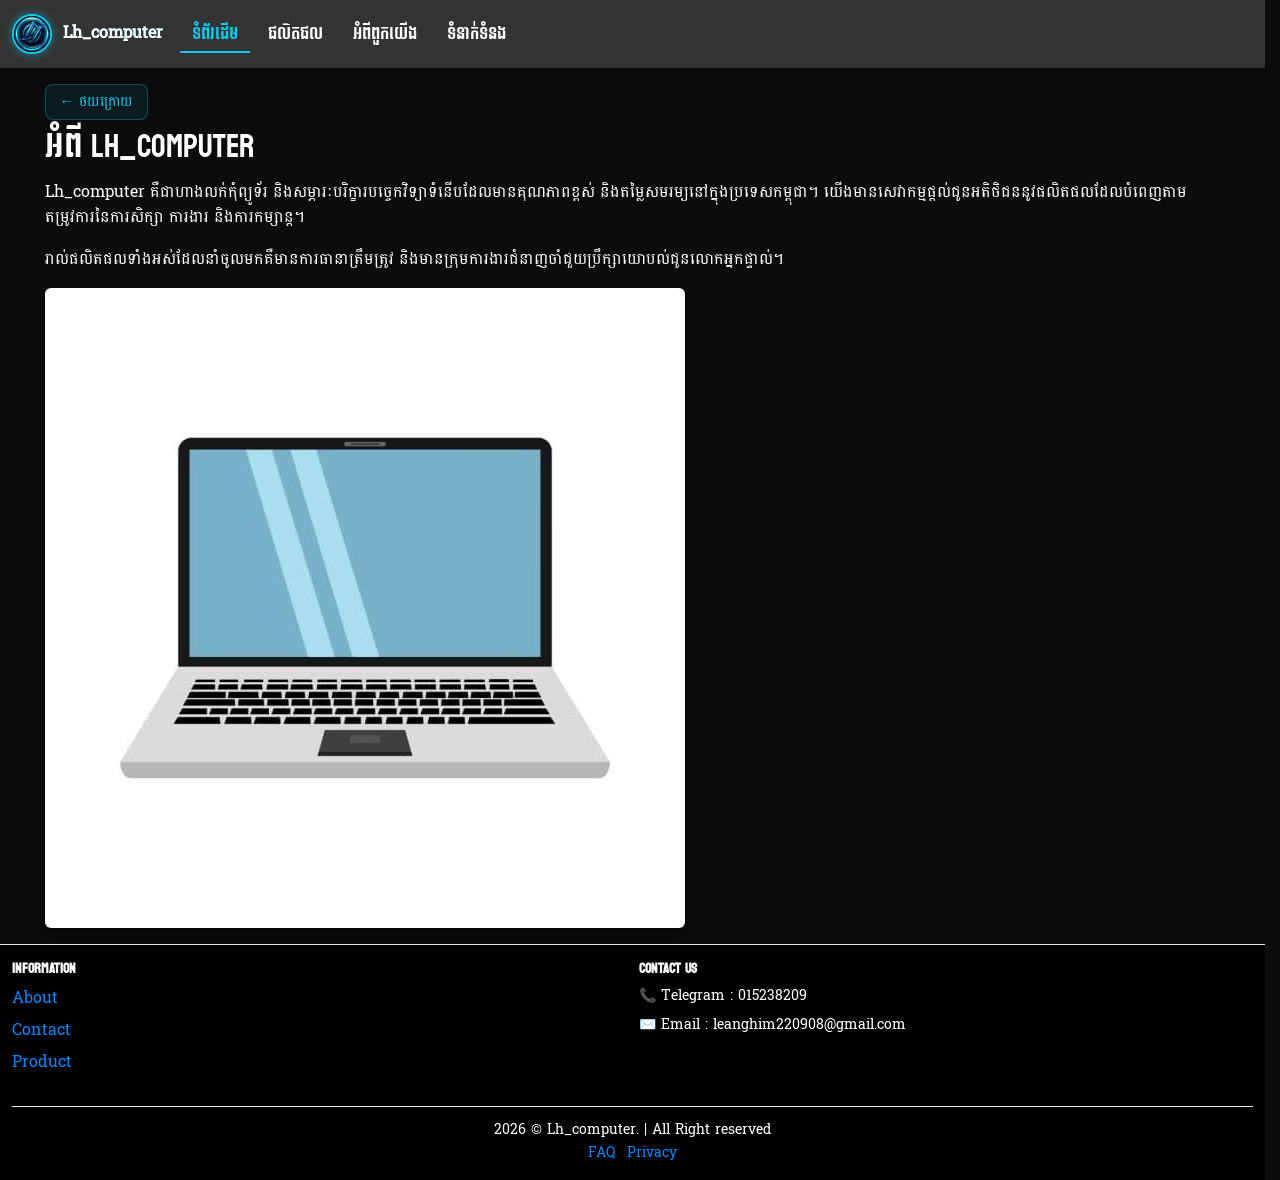
==== about.html @ ca2b9811 "Add files via upload" ====
<!DOCTYPE html>
<html lang="km">

<head>
    <meta charset="UTF-8">
    <meta name="viewport" content="width=device-width, initial-scale=1.0">
    <title>អំពីពួកយើង - Lh_computer</title>
    <link rel="stylesheet" href="assets/css/bootstrap.css">
    <link rel="stylesheet" href="assets/css/bootstrap-grid.css">
    <link rel="stylesheet" href="assets/css/custom.css">
</head>

<body>
    <header>
        <nav class="navbar sm:navbar-expand" data-bs-theme="dark">
            <div class="container-fluid">
                <a class="navbar-brand d-flex align-items-center" href="index.html">
                    <img src="assets/images/logos/Gemini_Generated_Image_u8m9ju8m9ju8m9ju.jpg"
                        style="height: 40px; width: auto;" class="me-2">
                    <span>Lh_computer</span>
                </a>
                <dialog class="drawer drawer-end" tabindex="-1" id="navbarNav" aria-labelledby="navbarNavLabel">
                    <div class="drawer-header">
                        <h5 class="drawer-title" id="navbarNavLabel">Menu</h5>
                        <button type="button" class="btn-close" data-bs-dismiss="drawer" aria-label="Close"></button>
                    </div>
                    <div class="drawer-body">
                        <ul class="navbar-nav">
                            <li class="nav-item">
                                <a class="nav-link active" aria-current="page" href="index.html">ទំព័រដើម</a>
                            </li>
                            <li class="nav-item">
                                <a class="nav-link" href="product.html">ផលិតផល</a>
                            </li>
                            <li class="nav-item">
                                <a class="nav-link" href="about.html">អំពីពួកយើង</a>
                            </li>
                            <li class="nav-item">
                                <a class="nav-link" href="contact.html">ទំនាក់ទំនង</a>
                            </li>
                        </ul>
                    </div>
                </dialog>
            </div>
        </nav>
    </header>

    <!-- About Section -->
    <div class="container my-5">
        <!-- ប៊ូតុង Back ថយក្រោយទៅកាន់ទំព័រដើម (index.html) វិញ -->
        <div class="mb-3">
            <a href="product.html" class="back-btn-modern text-decoration-none">
                <span>← ថយក្រោយ</span>
            </a>
        </div>
        <h2 class="mb-4 text-white">អំពី LH_COMPUTER</h2>
        <p class="text-muted">
            Lh_computer គឺជាហាងលក់កុំព្យូទ័រ និងសម្ភារៈបរិក្ខារបច្ចេកវិទ្យាទំនើបដែលមានគុណភាពខ្ពស់
            និងតម្លៃសមរម្យនៅក្នុងប្រទេសកម្ពុជា។ យើងមានសេវាកម្មផ្តល់ជូនអតិថិជននូវផលិតផលដែលបំពេញតាមតម្រូវការនៃការសិក្សា
            ការងារ និងការកម្សាន្ត។
        </p>
        <p class="text-muted">
            រាល់ផលិតផលទាំងអស់ដែលនាំចូលមកគឺមានការធានាត្រឹមត្រូវ
            និងមានក្រុមការងារជំនាញចាំជួយប្រឹក្សាយោបល់ជូនលោកអ្នកផ្ទាល់។
        </p>

        <div class="row mt-4">
            <div class="col-md-6">
                <img src="assets/images/categories/b1.jpg" class="img-fluid rounded-4 shadow" alt="About Image">
            </div>
        </div>
    </div>

    <!-- Footer -->
    <footer class="custom-footer py-5 bg-black border-top border-secondary mt-5">
        <div class="container-fluid px-4 px-md-5">
            <div class="row g-4 pb-5 justify-content-between">
                <div class="col-6 col-md-3 col-lg-2">
                    <h6 class="fw-bold mb-3 text-white">INFORMATION</h6>
                    <ul class="information list-unstyled">
                        <li class="mb-2"><a href="about.html" class="text-decoration-none text-muted">About</a></li>
                        <li class="mb-2"><a href="contact.html" class="text-decoration-none text-muted">Contact</a></li>
                        <li class="mb-2"><a href="product.html" class="text-decoration-none text-muted">Product</a></li>
                    </ul>
                </div>
                <div class="col-6 col-md-4 col-lg-3">
                    <h6 class="fw-bold mb-3 text-white">CONTACT US</h6>
                    <ul class="list-unstyled small mb-3">
                        <li class="mb-2 text-muted d-flex align-items-center gap-2">
                            <span>📞 Telegram : 015238209</span>
                        </li>
                        <li class="mb-3 text-muted d-flex align-items-center gap-2">
                            <span>✉️ Email : leanghim220908@gmail.com</span>
                        </li>
                    </ul>
                </div>
            </div>
            <div
                class="d-flex flex-column flex-md-row justify-content-between align-items-center pt-4 border-top border-secondary text-muted small">
                <p class="mb-0">2026 &copy; Lh_computer. | All Right reserved</p>
                <div class="d-flex gap-4">
                    <a href="#" class="text-muted text-decoration-none">FAQ</a>
                    <a href="#" class="text-muted text-decoration-none">Privacy</a>
                </div>
            </div>
        </div>
    </footer>

    <!-- Script -->
    <script src="assets/js/bootstrap.bundle.min.js"></script>
    <script src="assets/js/main.js"></script>
</body>

</html>
---- assets/css/custom.css ----
@font-face {
  font-family: "Bayon";
  src: url(../fonts/Bayon/Bayon-Regular.ttf);
}

@font-face {
  font-family: "Battambang";
  src: url("../fonts/Battambang/Battambang-Regular.ttf");
}

@font-face {
  font-family: "RobotoRegular";
  src: url("../fonts/Roboto/static/Roboto-Regular.ttf");
}

@font-face {
  font-family: "RobotoBold";
  src: url("../fonts/Roboto/static/Roboto-Bold.ttf");
}

body {
  font-family: "Battambang", "RobotoRegular", sans-serif;
  color: #ffffff;
  background-color: #0c0c0e; /* Matches your updated dark background */
  line-height: 1.6;
}

/* ចលនា Fade In ពេលទំព័រ Load ចូលមក */
@keyframes fadeIn {
  from {
    opacity: 0;
    transform: translateY(15px);
  }
  to {
    opacity: 1;
    transform: translateY(0);
  }
}

/* ដាក់ចលនា Fade In ឱ្យគ្រប់ Main Content និង Card ទាំងអស់ */
main,
.card,
footer {
  animation: fadeIn 0.8s ease-out forwards;
}

h1,
h2,
h3,
h4,
h5,
h6,
.nav-link {
  font-family: "Bayon", "RobotoBold";
  color: #ffffff;
}

/* ពេលយក Mouse ដាក់លើ គឺប្តូរតែពណ៌ (គ្មានការរីករួម ឬ scale ទេ) */
h1:hover,
h2:hover,
h3:hover,
h4:hover,
h5:hover,
h6:hover,
.nav-link:hover {
  color: #0dcaf0;
  transition: 0.3s ease;
}

.navbar {
  background-color: #333333;
}

.navbar .navbar-brand {
  color: #ffffff !important;
}

.navbar .nav-link {
  color: #ffffff;
}

.navbar .nav-link:hover,
.navbar .nav-link.active {
  color: #0dcaf0;
}

/* រចនាប័ទ្ម Logo និងចលនាភ្លឺរលោង */
.navbar-brand {
  display: inline-block;
  position: relative;
  font-weight: bold;
  background: linear-gradient(90deg, #ffffff 0%, #0dcaf0 50%, #ffffff 100%);
  background-size: 200% auto;
  color: transparent;
  -webkit-background-clip: text;
  background-clip: text;
  animation:
    shineLogo 4s linear infinite,
    logoEntrance 1.2s cubic-bezier(0.16, 1, 0.3, 1) forwards;
  transition: all 0.4s ease;
}

@keyframes shineLogo {
  to {
    background-position: 200% center;
  }
}

@keyframes logoEntrance {
  0% {
    opacity: 0;
    transform: translateY(-20px) scale(0.9);
  }
  100% {
    opacity: 1;
    transform: translateY(0) scale(1);
  }
}

.navbar-brand:hover {
  text-shadow: 0 0 15px rgba(13, 202, 240, 0.8);
}

/* កំណត់រូបភាព Logo ឱ្យមូល និងមានទំហំសមរម្យ */
.navbar-brand img {
  height: 40px !important;
  width: 40px !important;
  object-fit: cover;
  border-radius: 50%;
  border: 2px solid #0dcaf0;
  box-shadow: 0 0 10px rgba(13, 202, 240, 0.5);
  transition:
    transform 0.4s ease,
    box-shadow 0.4s ease;
}

/* ចលនាពេលយក Mouse ដាក់លើ Logo Image */
.navbar-brand:hover img {
  transform: scale(1.08) rotate(5deg);
  box-shadow: 0 0 18px rgba(13, 202, 240, 0.8);
}

/* បន្ថែមចលនាស្អាតៗពេលເອົາ Mouse ដាក់លើ Card ផ្សេងៗ (មិនរីកធំខ្លាំងពេក) */
.card {
  transition:
    transform 0.3s ease,
    box-shadow 0.3s ease;
  background-color: #18181c;
  border: 1px solid #28282c;
  color: #ffffff;
}

.card:hover {
  transform: translateY(-5px);
  box-shadow: 0 8px 20px rgba(13, 202, 240, 0.15);
}

/* ==========================================
  ✨ ស្ទីលប៊ូតុង Back ឱ្យស្មើគែម និងស្អាតទន់ភ្លន់
   ========================================== */
.back-btn-modern {
  display: inline-flex;
  align-items: center;
  gap: 6px;
  padding: 6px 14px;
  font-size: 14px;
  font-family: "Battambang", sans-serif;
  color: #0dcaf0;
  background-color: rgba(13, 202, 240, 0.08);
  border: 1px solid rgba(13, 202, 240, 0.3);
  border-radius: 8px;
  text-decoration: none;
  transition: all 0.3s ease;
}

.back-btn-modern:hover {
  background-color: #0dcaf0;
  color: #18181c !important;
  transform: translateX(
    -3px
  ); /* ពេលយក mouse ដាក់លើ វាខិតទៅឆ្វេងបន្តិចយ៉ាងស្រស់ស្អាត */
  box-shadow: 0 4px 15px rgba(13, 202, 240, 0.4);
  border-color: #0dcaf0;
}

.cate_img img {
  animation: float 4s ease-in-out infinite;
}

/* ==========================================
   ✨ ២. ចលនាភ្លឺរលោងដកដង្ហើម (Pulse Glow Animation - សម្រាប់ប៊ូតុងទិញឱ្យមានភាពទាក់ទាញ)
   ========================================== */
@keyframes pulseGlow {
  0% {
    box-shadow: 0 0 0 0 rgba(13, 202, 240, 0.4);
  }
  70% {
    box-shadow: 0 0 0 10px rgba(13, 202, 240, 0);
  }
  100% {
    box-shadow: 0 0 0 0 rgba(13, 202, 240, 0);
  }
}

.btn-danger {
  animation: pulseGlow 2.5s infinite;
}

/* ==========================================
   ✨ 6. Navbar & Menu Link Animations (ចលនាសម្រាប់ Navbar និង ម៉ឺនុយ)
   ========================================== */

/* បន្ថែមគូទពន្លឺខាងក្រោម Nav-link ពេលយក Mouse ដាក់លើ */
.navbar-nav .nav-link {
  position: relative;
  transition: color 0.3s ease;
}

.navbar-nav .nav-link::after {
  content: "";
  position: absolute;
  width: 0;
  height: 2px;
  bottom: 0;
  left: 0;
  background-color: #0dcaf0;
  transition: width 0.3s ease-in-out;
}

.navbar-nav .nav-link:hover::after,
.navbar-nav .nav-link.active::after {
  width: 100%;
}

/* ចលនាពង្រីក Logo បន្តិចពេលយក Mouse ထိ */
.navbar-brand {
  transition: transform 0.3s ease;
}

.navbar-brand:hover {
  transform: scale(1.03);
}

/* ដាក់ពន្លឺ Shadow ឱ្យ Navbar ពេល Scroll ចុះក្រោម (បន្ថែមប្រសិនបើចង់ឱ្យវាស្អាតពេលติด sticky) */
.navbar {
  transition:
    background-color 0.4s ease,
    box-shadow 0.4s ease;
}

.navbar:hover {
  box-shadow: 0 4px 20px rgba(13, 202, 240, 0.15);
}

/* ==========================================
   ✨ ឡូហ្គោរាងមូល និងចលនាពន្លឺ Neon Glow សម្រាប់ Lh_computer[cite: 1]
   ========================================== */

@keyframes neonGlowPulse {
  0% {
    box-shadow:
      0 0 5px rgba(13, 202, 240, 0.4),
      0 0 10px rgba(13, 202, 240, 0.2);
    border-color: #0dcaf0;
  }
  50% {
    box-shadow:
      0 0 20px rgba(13, 202, 240, 0.8),
      0 0 35px rgba(13, 202, 240, 0.5);
    border-color: #ffffff;
  }
  100% {
    box-shadow:
      0 0 5px rgba(13, 202, 240, 0.4),
      0 0 10px rgba(13, 202, 240, 0.2);
    border-color: #0dcaf0;
  }
}

@keyframes subtleRotate {
  0% {
    transform: rotate(0deg);
  }
  50% {
    transform: rotate(3deg);
  }
  100% {
    transform: rotate(0deg);
  }
}

/* អនុវត្តចលនាទៅលើរូបភាពឡូហ្គោរាងមូល */
.navbar-brand img {
  height: 40px !important;
  width: 40px !important;
  object-fit: cover;
  border-radius: 50%;
  border: 2px solid #0dcaf0;
  animation: neonGlowPulse 3s infinite ease-in-out;
  transition: transform 0.4s ease;
}

/* ពេលយក Mouse ដាក់លើឡូហ្គោ */
.navbar-brand:hover img {
  transform: scale(1.1) rotate(10deg);
  box-shadow: 0 0 25px rgba(13, 202, 240, 1);
}
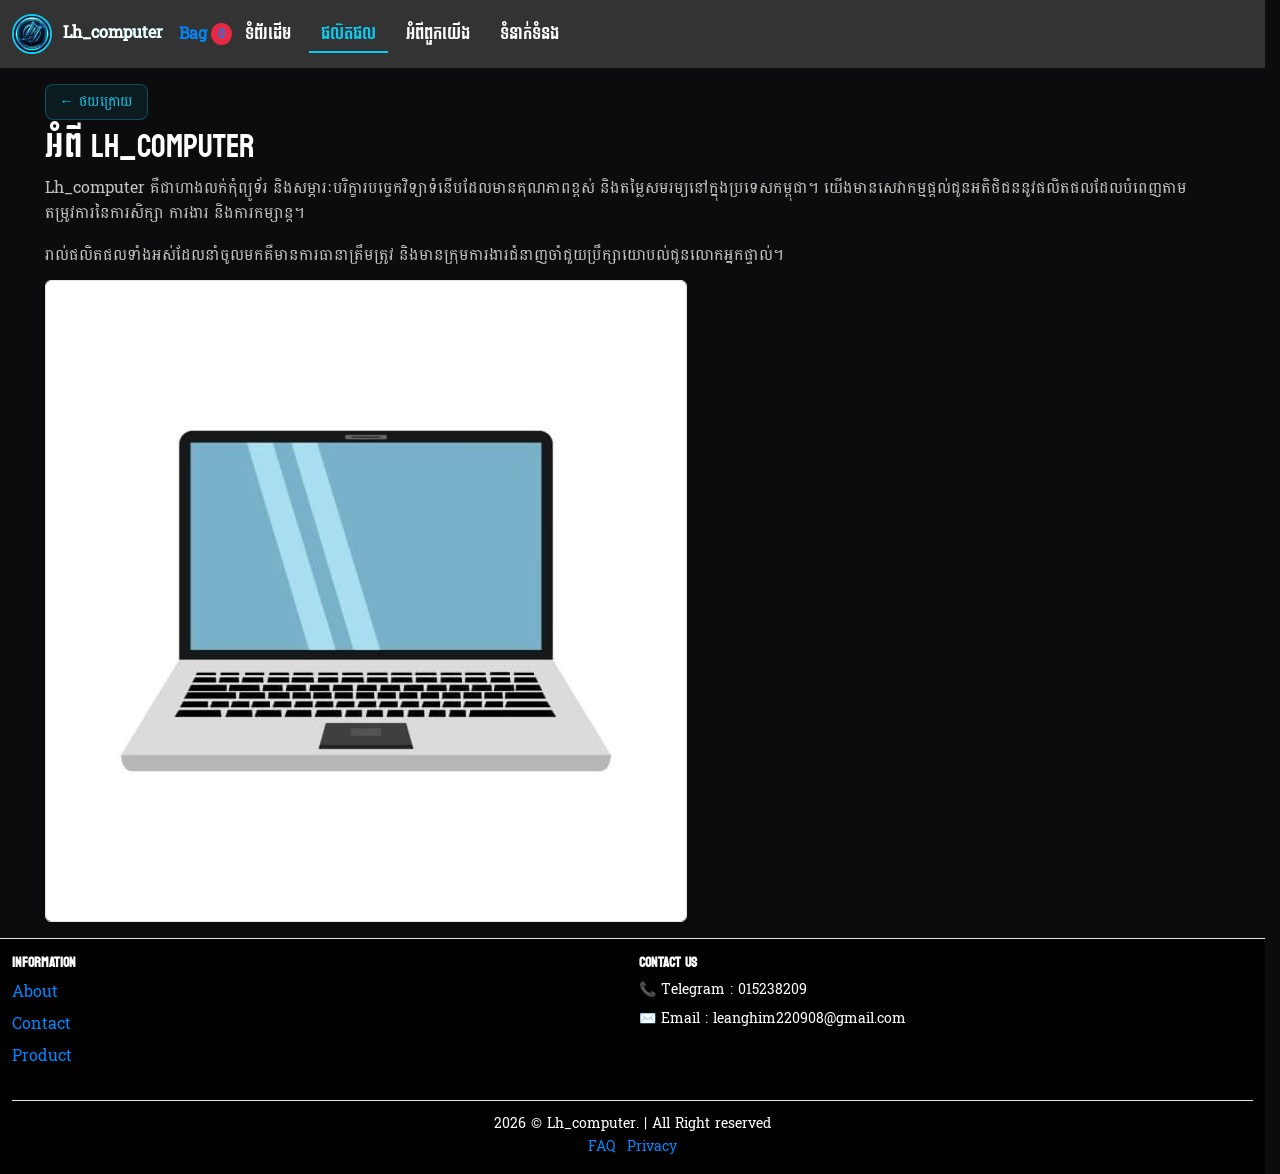
==== commit 25880298: "Add files via upload" ====
--- a/about.html
+++ b/about.html
@@ -12,25 +12,43 @@
 
 <body>
     <header>
-        <nav class="navbar sm:navbar-expand" data-bs-theme="dark">
+        <nav class="navbar lg:navbar-expand bg-1 fg-2">
             <div class="container-fluid">
+                <!-- Logo និងឈ្មោះហាង -->
                 <a class="navbar-brand d-flex align-items-center" href="index.html">
                     <img src="assets/images/logos/Gemini_Generated_Image_u8m9ju8m9ju8m9ju.jpg"
-                        style="height: 40px; width: auto;" class="me-2">
+                        style="height: 40px; width: auto;" class="me-2 rounded-circle" alt="Lh_computer Logo">
                     <span>Lh_computer</span>
                 </a>
-                <dialog class="drawer drawer-end" tabindex="-1" id="navbarNav" aria-labelledby="navbarNavLabel">
+
+                <!-- ក្រុមខាងស្តាំ៖ Bag នៅជាប់ប៊ូតុងត្រេបី -->
+                <div class="d-flex align-items-center gap-2 ms-auto">
+                    <a href="bag.html" class="text-decoration-none text-danger fw-bold d-flex align-items-center gap-1">
+                        <span>Bag</span>
+                        <span id="bagCount" class="badge bg-danger rounded-circle px-2">0</span>
+                    </a>
+
+                    <!-- ប៊ូតុង Drawer Toggler សម្រាប់ទូរសព្ទ -->
+                    <button class="btn-icon navbar-toggler" type="button" data-bs-toggle="drawer"
+                        data-bs-target="#navbarNavMenu" aria-controls="navbarNavMenu" aria-expanded="false"
+                        aria-label="Toggle navigation">
+                        <span class="navbar-toggler-icon" aria-hidden="true"></span>
+                    </button>
+                </div>
+
+                <!-- Drawer Menu -->
+                <dialog class="drawer drawer-end" tabindex="-1" id="navbarNavMenu" aria-labelledby="navbarNavMenuLabel">
                     <div class="drawer-header">
-                        <h5 class="drawer-title" id="navbarNavLabel">Menu</h5>
+                        <h5 class="drawer-title" id="navbarNavMenuLabel">Menu</h5>
                         <button type="button" class="btn-close" data-bs-dismiss="drawer" aria-label="Close"></button>
                     </div>
                     <div class="drawer-body">
                         <ul class="navbar-nav">
                             <li class="nav-item">
-                                <a class="nav-link active" aria-current="page" href="index.html">ទំព័រដើម</a>
+                                <a class="nav-link" href="index.html">ទំព័រដើម</a>
                             </li>
                             <li class="nav-item">
-                                <a class="nav-link" href="product.html">ផលិតផល</a>
+                                <a class="nav-link active" aria-current="page" href="product.html">ផលិតផល</a>
                             </li>
                             <li class="nav-item">
                                 <a class="nav-link" href="about.html">អំពីពួកយើង</a>
@@ -46,30 +64,34 @@
     </header>
 
     <!-- About Section -->
-    <div class="container my-5">
-        <!-- ប៊ូតុង Back ថយក្រោយទៅកាន់ទំព័រដើម (index.html) វិញ -->
+    <main class="container my-5">
         <div class="mb-3">
             <a href="product.html" class="back-btn-modern text-decoration-none">
                 <span>← ថយក្រោយ</span>
             </a>
         </div>
-        <h2 class="mb-4 text-white">អំពី LH_COMPUTER</h2>
-        <p class="text-muted">
-            Lh_computer គឺជាហាងលក់កុំព្យូទ័រ និងសម្ភារៈបរិក្ខារបច្ចេកវិទ្យាទំនើបដែលមានគុណភាពខ្ពស់
-            និងតម្លៃសមរម្យនៅក្នុងប្រទេសកម្ពុជា។ យើងមានសេវាកម្មផ្តល់ជូនអតិថិជននូវផលិតផលដែលបំពេញតាមតម្រូវការនៃការសិក្សា
-            ការងារ និងការកម្សាន្ត។
-        </p>
-        <p class="text-muted">
-            រាល់ផលិតផលទាំងអស់ដែលនាំចូលមកគឺមានការធានាត្រឹមត្រូវ
-            និងមានក្រុមការងារជំនាញចាំជួយប្រឹក្សាយោបល់ជូនលោកអ្នកផ្ទាល់។
-        </p>
 
-        <div class="row mt-4">
+        <div class="row align-items-center g-4">
             <div class="col-md-6">
-                <img src="assets/images/categories/b1.jpg" class="img-fluid rounded-4 shadow" alt="About Image">
+                <h2 class="mb-3 text-white">អំពី LH_COMPUTER</h2>
+                <p class="text-light opacity-75">
+                    Lh_computer គឺជាហាងលក់កុំព្យូទ័រ និងសម្ភារៈបរិក្ខារបច្ចេកវិទ្យាទំនើបដែលមានគុណភាពខ្ពស់
+                    និងតម្លៃសមរម្យនៅក្នុងប្រទេសកម្ពុជា។
+                    យើងមានសេវាកម្មផ្តល់ជូនអតិថិជននូវផលិតផលដែលបំពេញតាមតម្រូវការនៃការសិក្សា
+                    ការងារ និងការកម្សាន្ត។
+                </p>
+                <p class="text-light opacity-75 mb-0">
+                    រាល់ផលិតផលទាំងអស់ដែលនាំចូលមកគឺមានការធានាត្រឹមត្រូវ
+                    និងមានក្រុមការងារជំនាញចាំជួយប្រឹក្សាយោបល់ជូនលោកអ្នកផ្ទាល់។
+                </p>
+            </div>
+
+            <div class="col-md-6">
+                <img src="assets/images/categories/b1.jpg" class="img-fluid rounded-4 shadow border border-secondary"
+                    alt="About Image">
             </div>
         </div>
-    </div>
+    </main>
 
     <!-- Footer -->
     <footer class="custom-footer py-5 bg-black border-top border-secondary mt-5">
--- a/assets/css/custom.css
+++ b/assets/css/custom.css
@@ -1,6 +1,9 @@
+/* ==========================================
+   1. Custom Fonts
+   ========================================== */
 @font-face {
   font-family: "Bayon";
-  src: url(../fonts/Bayon/Bayon-Regular.ttf);
+  src: url("../fonts/Bayon/Bayon-Regular.ttf");
 }
 
 @font-face {
@@ -18,30 +21,16 @@
   src: url("../fonts/Roboto/static/Roboto-Bold.ttf");
 }
 
+/* ==========================================
+   2. Base & Typography
+   ========================================== */
+html,
 body {
+  overflow-x: hidden;
+  background-color: #0c0c0e;
+  color: #ffffff;
   font-family: "Battambang", "RobotoRegular", sans-serif;
-  color: #ffffff;
-  background-color: #0c0c0e; /* Matches your updated dark background */
   line-height: 1.6;
-}
-
-/* ចលនា Fade In ពេលទំព័រ Load ចូលមក */
-@keyframes fadeIn {
-  from {
-    opacity: 0;
-    transform: translateY(15px);
-  }
-  to {
-    opacity: 1;
-    transform: translateY(0);
-  }
-}
-
-/* ដាក់ចលនា Fade In ឱ្យគ្រប់ Main Content និង Card ទាំងអស់ */
-main,
-.card,
-footer {
-  animation: fadeIn 0.8s ease-out forwards;
 }
 
 h1,
@@ -51,11 +40,10 @@
 h5,
 h6,
 .nav-link {
-  font-family: "Bayon", "RobotoBold";
-  color: #ffffff;
-}
-
-/* ពេលយក Mouse ដាក់លើ គឺប្តូរតែពណ៌ (គ្មានការរីករួម ឬ scale ទេ) */
+  font-family: "Bayon", "RobotoBold", sans-serif;
+  color: #ffffff;
+}
+
 h1:hover,
 h2:hover,
 h3:hover,
@@ -64,11 +52,41 @@
 h6:hover,
 .nav-link:hover {
   color: #0dcaf0;
-  transition: 0.3s ease;
-}
-
+  transition: color 0.3s ease;
+}
+
+/* ==========================================
+   3. Page Entrance Animation
+   ========================================== */
+@keyframes fadeIn {
+  from {
+    opacity: 0;
+    transform: translateY(15px);
+  }
+  to {
+    opacity: 1;
+    transform: translateY(0);
+  }
+}
+
+main,
+.card,
+footer {
+  animation: fadeIn 0.8s ease-out forwards;
+}
+
+/* ==========================================
+   4. Navbar, Logo & Menu Animations
+   ========================================== */
 .navbar {
   background-color: #333333;
+  transition:
+    background-color 0.4s ease,
+    box-shadow 0.4s ease;
+}
+
+.navbar:hover {
+  box-shadow: 0 4px 20px rgba(13, 202, 240, 0.15);
 }
 
 .navbar .navbar-brand {
@@ -77,6 +95,8 @@
 
 .navbar .nav-link {
   color: #ffffff;
+  position: relative;
+  transition: color 0.3s ease;
 }
 
 .navbar .nav-link:hover,
@@ -84,7 +104,40 @@
   color: #0dcaf0;
 }
 
-/* រចនាប័ទ្ម Logo និងចលនាភ្លឺរលោង */
+.navbar-nav .nav-link::after {
+  content: "";
+  position: absolute;
+  width: 0;
+  height: 2px;
+  bottom: 0;
+  left: 0;
+  background-color: #0dcaf0;
+  transition: width 0.3s ease-in-out;
+}
+
+.navbar-nav .nav-link:hover::after,
+.navbar-nav .nav-link.active::after {
+  width: 100%;
+}
+
+/* Logo Text Shine & Entrance */
+@keyframes shineLogo {
+  to {
+    background-position: 200% center;
+  }
+}
+
+@keyframes logoEntrance {
+  0% {
+    opacity: 0;
+    transform: translateY(-20px) scale(0.9);
+  }
+  100% {
+    opacity: 1;
+    transform: translateY(0) scale(1);
+  }
+}
+
 .navbar-brand {
   display: inline-block;
   position: relative;
@@ -97,66 +150,106 @@
   animation:
     shineLogo 4s linear infinite,
     logoEntrance 1.2s cubic-bezier(0.16, 1, 0.3, 1) forwards;
-  transition: all 0.4s ease;
-}
-
-@keyframes shineLogo {
-  to {
-    background-position: 200% center;
-  }
-}
-
-@keyframes logoEntrance {
+  transition: transform 0.3s ease;
+}
+
+.navbar-brand:hover {
+  transform: scale(1.03);
+  text-shadow: 0 0 15px rgba(13, 202, 240, 0.8);
+}
+
+/* Round Logo Image with Neon Glow */
+@keyframes neonGlowPulse {
   0% {
-    opacity: 0;
-    transform: translateY(-20px) scale(0.9);
+    box-shadow:
+      0 0 5px rgba(13, 202, 240, 0.4),
+      0 0 10px rgba(13, 202, 240, 0.2);
+    border-color: #0dcaf0;
+  }
+  50% {
+    box-shadow:
+      0 0 20px rgba(13, 202, 240, 0.8),
+      0 0 35px rgba(13, 202, 240, 0.5);
+    border-color: #ffffff;
   }
   100% {
-    opacity: 1;
-    transform: translateY(0) scale(1);
-  }
-}
-
-.navbar-brand:hover {
-  text-shadow: 0 0 15px rgba(13, 202, 240, 0.8);
-}
-
-/* កំណត់រូបភាព Logo ឱ្យមូល និងមានទំហំសមរម្យ */
+    box-shadow:
+      0 0 5px rgba(13, 202, 240, 0.4),
+      0 0 10px rgba(13, 202, 240, 0.2);
+    border-color: #0dcaf0;
+  }
+}
+
 .navbar-brand img {
   height: 40px !important;
   width: 40px !important;
   object-fit: cover;
   border-radius: 50%;
   border: 2px solid #0dcaf0;
-  box-shadow: 0 0 10px rgba(13, 202, 240, 0.5);
-  transition:
-    transform 0.4s ease,
-    box-shadow 0.4s ease;
-}
-
-/* ចលនាពេលយក Mouse ដាក់លើ Logo Image */
+  animation: neonGlowPulse 3s infinite ease-in-out;
+  transition: transform 0.4s ease;
+}
+
 .navbar-brand:hover img {
-  transform: scale(1.08) rotate(5deg);
-  box-shadow: 0 0 18px rgba(13, 202, 240, 0.8);
-}
-
-/* បន្ថែមចលនាស្អាតៗពេលເອົາ Mouse ដាក់លើ Card ផ្សេងៗ (មិនរីកធំខ្លាំងពេក) */
-.card {
+  transform: scale(1.1) rotate(10deg);
+  box-shadow: 0 0 25px rgba(13, 202, 240, 1);
+}
+
+/* ==========================================
+   5. Mobile Drawer Dialog
+   ========================================== */
+dialog.drawer.drawer-end[open] {
+  position: fixed;
+  top: 0;
+  right: 0;
+  left: auto;
+  margin: 0;
+  height: 100vh;
+  max-height: 100vh;
+  width: 260px;
+  max-width: 85vw;
+  background-color: #212529;
+  color: #ffffff;
+  border: none;
+  padding: 1rem;
+  z-index: 1055;
+}
+
+dialog.drawer::backdrop {
+  background: rgba(0, 0, 0, 0.55);
+}
+
+/* ==========================================
+   6. Product & Category Cards
+   ========================================== */
+.card.cate_img {
+  background-color: #18181c;
+  border: 1px solid #28282c;
+  color: #ffffff;
   transition:
     transform 0.3s ease,
     box-shadow 0.3s ease;
-  background-color: #18181c;
-  border: 1px solid #28282c;
-  color: #ffffff;
-}
-
-.card:hover {
+}
+
+.card.cate_img:hover {
   transform: translateY(-5px);
-  box-shadow: 0 8px 20px rgba(13, 202, 240, 0.15);
-}
-
-/* ==========================================
-  ✨ ស្ទីលប៊ូតុង Back ឱ្យស្មើគែម និងស្អាតទន់ភ្លន់
+  box-shadow: 0 10px 20px rgba(13, 202, 240, 0.15);
+}
+
+.card.cate_img img {
+  width: 100%;
+  height: 140px;
+  object-fit: cover;
+}
+
+@media (max-width: 576px) {
+  .card.cate_img .card-title {
+    font-size: 14px !important;
+  }
+}
+
+/* ==========================================
+   7. Back Button (About, Contact, Bag)
    ========================================== */
 .back-btn-modern {
   display: inline-flex;
@@ -176,29 +269,56 @@
 .back-btn-modern:hover {
   background-color: #0dcaf0;
   color: #18181c !important;
-  transform: translateX(
-    -3px
-  ); /* ពេលយក mouse ដាក់លើ វាខិតទៅឆ្វេងបន្តិចយ៉ាងស្រស់ស្អាត */
+  transform: translateX(-3px);
   box-shadow: 0 4px 15px rgba(13, 202, 240, 0.4);
   border-color: #0dcaf0;
 }
 
-.cate_img img {
-  animation: float 4s ease-in-out infinite;
-}
-
-/* ==========================================
-   ✨ ២. ចលនាភ្លឺរលោងដកដង្ហើម (Pulse Glow Animation - សម្រាប់ប៊ូតុងទិញឱ្យមានភាពទាក់ទាញ)
+/* ==========================================
+   8. Contact Form & Bag Page
+   ========================================== */
+.contact-card,
+.bag-item,
+.summary-box {
+  background-color: #18181c;
+  border: 1px solid #28282c;
+  border-radius: 10px;
+}
+
+.contact-card .form-control {
+  background-color: #121215;
+  color: #ffffff;
+  border: 1px solid #2e2e36;
+  border-radius: 8px;
+  padding: 10px 14px;
+  transition:
+    border-color 0.25s ease,
+    box-shadow 0.25s ease;
+}
+
+.contact-card .form-control::placeholder {
+  color: #8c8c9a;
+}
+
+.contact-card .form-control:focus {
+  background-color: #121215;
+  color: #ffffff;
+  border-color: #0dcaf0;
+  box-shadow: 0 0 0 0.2rem rgba(13, 202, 240, 0.2);
+}
+
+/* ==========================================
+   9. Action Button Glow
    ========================================== */
 @keyframes pulseGlow {
   0% {
-    box-shadow: 0 0 0 0 rgba(13, 202, 240, 0.4);
+    box-shadow: 0 0 0 0 rgba(220, 53, 69, 0.4);
   }
   70% {
-    box-shadow: 0 0 0 10px rgba(13, 202, 240, 0);
+    box-shadow: 0 0 0 10px rgba(220, 53, 69, 0);
   }
   100% {
-    box-shadow: 0 0 0 0 rgba(13, 202, 240, 0);
+    box-shadow: 0 0 0 0 rgba(220, 53, 69, 0);
   }
 }
 
@@ -207,103 +327,14 @@
 }
 
 /* ==========================================
-   ✨ 6. Navbar & Menu Link Animations (ចលនាសម្រាប់ Navbar និង ម៉ឺនុយ)
-   ========================================== */
-
-/* បន្ថែមគូទពន្លឺខាងក្រោម Nav-link ពេលយក Mouse ដាក់លើ */
-.navbar-nav .nav-link {
-  position: relative;
-  transition: color 0.3s ease;
-}
-
-.navbar-nav .nav-link::after {
-  content: "";
-  position: absolute;
-  width: 0;
-  height: 2px;
-  bottom: 0;
-  left: 0;
-  background-color: #0dcaf0;
-  transition: width 0.3s ease-in-out;
-}
-
-.navbar-nav .nav-link:hover::after,
-.navbar-nav .nav-link.active::after {
-  width: 100%;
-}
-
-/* ចលនាពង្រីក Logo បន្តិចពេលយក Mouse ထိ */
-.navbar-brand {
-  transition: transform 0.3s ease;
-}
-
-.navbar-brand:hover {
-  transform: scale(1.03);
-}
-
-/* ដាក់ពន្លឺ Shadow ឱ្យ Navbar ពេល Scroll ចុះក្រោម (បន្ថែមប្រសិនបើចង់ឱ្យវាស្អាតពេលติด sticky) */
-.navbar {
-  transition:
-    background-color 0.4s ease,
-    box-shadow 0.4s ease;
-}
-
-.navbar:hover {
-  box-shadow: 0 4px 20px rgba(13, 202, 240, 0.15);
-}
-
-/* ==========================================
-   ✨ ឡូហ្គោរាងមូល និងចលនាពន្លឺ Neon Glow សម្រាប់ Lh_computer[cite: 1]
-   ========================================== */
-
-@keyframes neonGlowPulse {
-  0% {
-    box-shadow:
-      0 0 5px rgba(13, 202, 240, 0.4),
-      0 0 10px rgba(13, 202, 240, 0.2);
-    border-color: #0dcaf0;
-  }
-  50% {
-    box-shadow:
-      0 0 20px rgba(13, 202, 240, 0.8),
-      0 0 35px rgba(13, 202, 240, 0.5);
-    border-color: #ffffff;
-  }
-  100% {
-    box-shadow:
-      0 0 5px rgba(13, 202, 240, 0.4),
-      0 0 10px rgba(13, 202, 240, 0.2);
-    border-color: #0dcaf0;
-  }
-}
-
-@keyframes subtleRotate {
-  0% {
-    transform: rotate(0deg);
-  }
-  50% {
-    transform: rotate(3deg);
-  }
-  100% {
-    transform: rotate(0deg);
-  }
-}
-
-/* អនុវត្តចលនាទៅលើរូបភាពឡូហ្គោរាងមូល */
-.navbar-brand img {
-  height: 40px !important;
-  width: 40px !important;
-  object-fit: cover;
-  border-radius: 50%;
-  border: 2px solid #0dcaf0;
-  animation: neonGlowPulse 3s infinite ease-in-out;
-  transition: transform 0.4s ease;
-}
-
-/* ពេលយក Mouse ដាក់លើឡូហ្គោ */
-.navbar-brand:hover img {
-  transform: scale(1.1) rotate(10deg);
-  box-shadow: 0 0 25px rgba(13, 202, 240, 1);
-}
-
-
+   Carousel Slide Visibility Fix
+   ========================================== */
+#carouselExampleInterval .carousel-item {
+  display: none;
+}
+
+#carouselExampleInterval .carousel-item.active,
+#carouselExampleInterval .carousel-item-next,
+#carouselExampleInterval .carousel-item-prev {
+  display: block;
+}
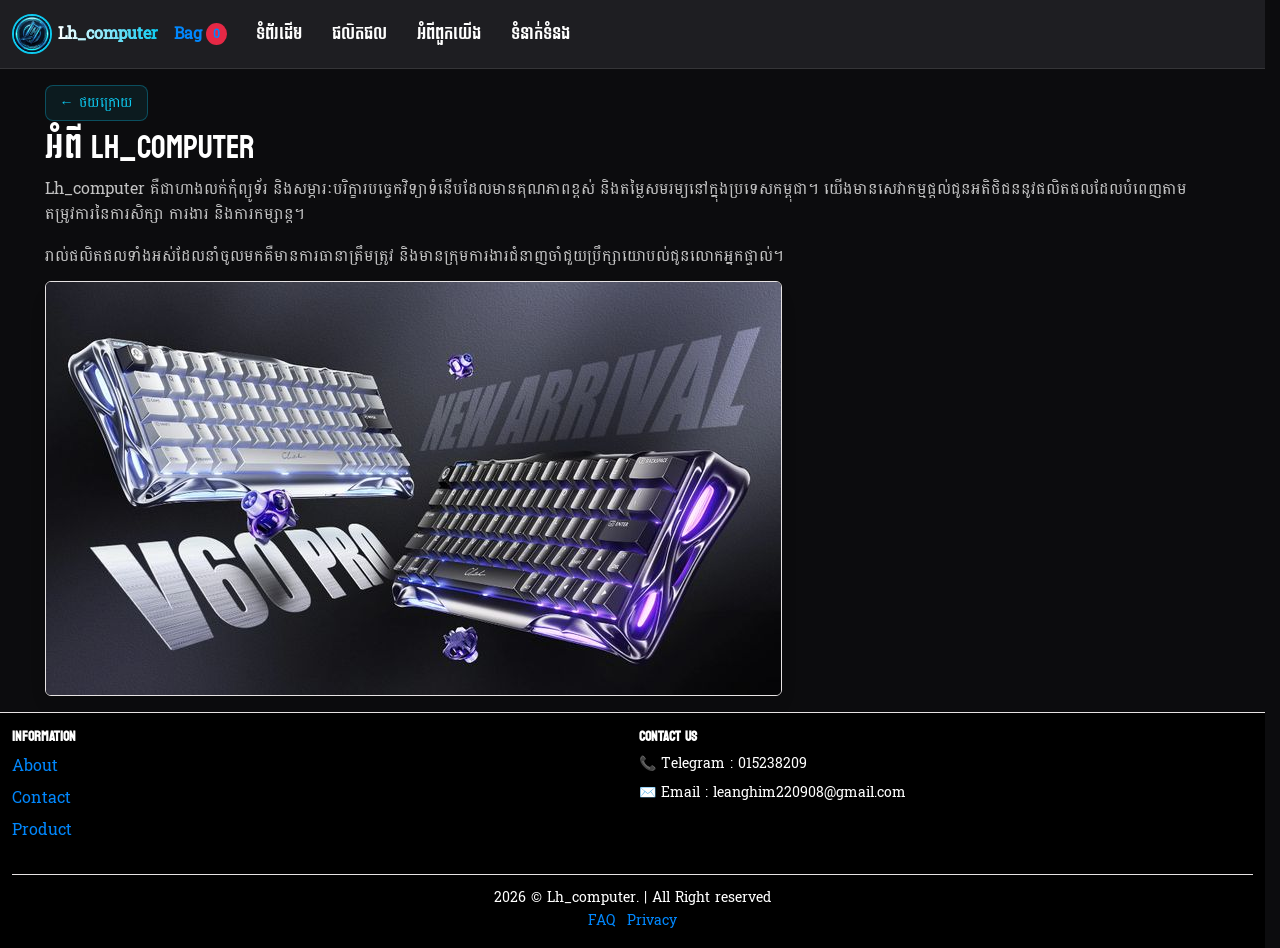
==== commit ec56001e: "Add files via upload" ====
--- a/about.html
+++ b/about.html
@@ -48,7 +48,7 @@
                                 <a class="nav-link" href="index.html">ទំព័រដើម</a>
                             </li>
                             <li class="nav-item">
-                                <a class="nav-link active" aria-current="page" href="product.html">ផលិតផល</a>
+                                <a class="nav-link" href="product.html">ផលិតផល</a>
                             </li>
                             <li class="nav-item">
                                 <a class="nav-link" href="about.html">អំពីពួកយើង</a>
@@ -87,8 +87,8 @@
             </div>
 
             <div class="col-md-6">
-                <img src="assets/images/categories/b1.jpg" class="img-fluid rounded-4 shadow border border-secondary"
-                    alt="About Image">
+                <img src="assets/images/logos/Gaming Gadgets w_ Cool Sci-fi Keyboard, Mouse, Speakers _ GravaStar.jpg"
+                    class="img-fluid rounded-4 shadow border border-secondary" alt="About Image">
             </div>
         </div>
     </main>
--- a/assets/css/custom.css
+++ b/assets/css/custom.css
@@ -76,10 +76,15 @@
 }
 
 /* ==========================================
-   4. Navbar, Logo & Menu Animations
+4. Navbar, Logo & Menu Animations
    ========================================== */
 .navbar {
-  background-color: #333333;
+  position: sticky;
+  top: 0;
+  z-index: 1030;
+  background-color: rgba(33, 33, 36, 0.92);
+  backdrop-filter: blur(10px);
+  border-bottom: 1px solid rgba(255, 255, 255, 0.1);
   transition:
     background-color 0.4s ease,
     box-shadow 0.4s ease;
@@ -89,13 +94,121 @@
   box-shadow: 0 4px 20px rgba(13, 202, 240, 0.15);
 }
 
+/* Logo Text Shine & Entrance */
+@keyframes shineLogo {
+  to {
+    background-position: 200% center;
+  }
+}
+
+@keyframes logoEntrance {
+  0% {
+    opacity: 0;
+    transform: translateY(-16px) scale(0.95);
+  }
+  100% {
+    opacity: 1;
+    transform: translateY(0) scale(1);
+  }
+}
+
 .navbar .navbar-brand {
-  color: #ffffff !important;
-}
-
+  display: inline-flex;
+  align-items: center;
+  position: relative;
+  font-weight: 700;
+  text-decoration: none;
+  animation: logoEntrance 0.9s cubic-bezier(0.16, 1, 0.3, 1) forwards;
+  transition: transform 0.3s ease;
+}
+
+.navbar .navbar-brand span {
+  background: linear-gradient(90deg, #ffffff 0%, #0dcaf0 50%, #ffffff 100%);
+  background-size: 200% auto;
+  color: transparent;
+  -webkit-background-clip: text;
+  background-clip: text;
+  animation: shineLogo 4s linear infinite;
+}
+
+.navbar .navbar-brand:hover {
+  transform: scale(1.03);
+  filter: drop-shadow(0 0 10px rgba(13, 202, 240, 0.5));
+}
+
+/* Round Logo Image with Neon Glow */
+@keyframes neonGlowPulse {
+  0% {
+    box-shadow:
+      0 0 5px rgba(13, 202, 240, 0.4),
+      0 0 10px rgba(13, 202, 240, 0.2);
+    border-color: #0dcaf0;
+  }
+  50% {
+    box-shadow:
+      0 0 18px rgba(13, 202, 240, 0.8),
+      0 0 30px rgba(13, 202, 240, 0.45);
+    border-color: #ffffff;
+  }
+  100% {
+    box-shadow:
+      0 0 5px rgba(13, 202, 240, 0.4),
+      0 0 10px rgba(13, 202, 240, 0.2);
+    border-color: #0dcaf0;
+  }
+}
+
+.navbar-brand img {
+  height: 40px !important;
+  width: 40px !important;
+  object-fit: cover;
+  border-radius: 50%;
+  border: 2px solid #0dcaf0;
+  animation: neonGlowPulse 3s infinite ease-in-out;
+  transition: transform 0.4s ease;
+}
+
+.navbar-brand:hover img {
+  transform: scale(1.08) rotate(8deg);
+}
+
+/* Mobile Toggler Button */
+.navbar .navbar-toggler {
+  display: inline-flex;
+  align-items: center;
+  justify-content: center;
+  width: 40px;
+  height: 40px;
+  border: 1px solid rgba(13, 202, 240, 0.35);
+  border-radius: 8px;
+  background-color: rgba(255, 255, 255, 0.05);
+  cursor: pointer;
+  transition:
+    background-color 0.25s ease,
+    border-color 0.25s ease;
+}
+
+.navbar .navbar-toggler:hover {
+  background-color: rgba(13, 202, 240, 0.14);
+  border-color: #0dcaf0;
+}
+
+.navbar .navbar-toggler-icon {
+  display: inline-block;
+  width: 1.25rem;
+  height: 1.25rem;
+  background-image: url("data:image/svg+xml,%3csvg xmlns='http://www.w3.org/2000/svg' viewBox='0 0 30 30'%3e%3cpath stroke='rgba%28255, 255, 255, 0.9%29' stroke-linecap='round' stroke-miterlimit='10' stroke-width='2.2' d='M4 7h22M4 15h22M4 23h22'/%3e%3c/svg%3e");
+  background-repeat: no-repeat;
+  background-position: center;
+  background-size: contain;
+}
+
+/* Nav Links & Underline */
 .navbar .nav-link {
   color: #ffffff;
   position: relative;
+  padding: 0.5rem 0.25rem;
+  text-decoration: none;
   transition: color 0.3s ease;
 }
 
@@ -118,6 +231,92 @@
 .navbar-nav .nav-link:hover::after,
 .navbar-nav .nav-link.active::after {
   width: 100%;
+}
+
+/* ==========================================
+5. Mobile Drawer Dialog & Desktop Nav
+   ========================================== */
+dialog.drawer.drawer-end {
+  border: none;
+  background-color: #18181c;
+  color: #ffffff;
+}
+
+dialog.drawer.drawer-end[open] {
+  position: fixed;
+  top: 0;
+  right: 0;
+  left: auto;
+  margin: 0;
+  height: 100vh;
+  max-height: 100vh;
+  width: 270px;
+  max-width: 85vw;
+  border-left: 1px solid #28282c;
+  padding: 1.25rem;
+  z-index: 1055;
+  display: flex;
+  flex-direction: column;
+}
+
+dialog.drawer::backdrop {
+  background: rgba(0, 0, 0, 0.65);
+  backdrop-filter: blur(2px);
+}
+
+.drawer-header {
+  display: flex;
+  align-items: center;
+  justify-content: space-between;
+  padding-bottom: 0.85rem;
+  margin-bottom: 1rem;
+  border-bottom: 1px solid #28282c;
+}
+
+.drawer-header .btn-close {
+  filter: invert(1) grayscale(100%) brightness(200%);
+  opacity: 0.8;
+}
+
+.drawer-header .btn-close:hover {
+  opacity: 1;
+}
+
+.navbar-nav {
+  list-style: none;
+  padding-left: 0;
+  margin: 0;
+  display: flex;
+  flex-direction: column;
+  gap: 0.5rem;
+}
+
+/* Show menu inline on desktop (992px and up) */
+@media (min-width: 992px) {
+  .navbar .navbar-toggler,
+  dialog.drawer.drawer-end .drawer-header,
+  dialog.drawer.drawer-end::backdrop {
+    display: none;
+  }
+
+  dialog.drawer.drawer-end {
+    display: flex;
+    position: static;
+    height: auto;
+    max-height: none;
+    width: auto;
+    margin: 0 0 0 1.5rem;
+    padding: 0;
+    background: transparent;
+    border: none;
+    overflow: visible;
+  }
+
+  .navbar-nav {
+    flex-direction: row;
+    align-items: center;
+    gap: 1.25rem;
+  }
 }
 
 /* Logo Text Shine & Entrance */
@@ -337,4 +536,4 @@
 #carouselExampleInterval .carousel-item-next,
 #carouselExampleInterval .carousel-item-prev {
   display: block;
-}+}
